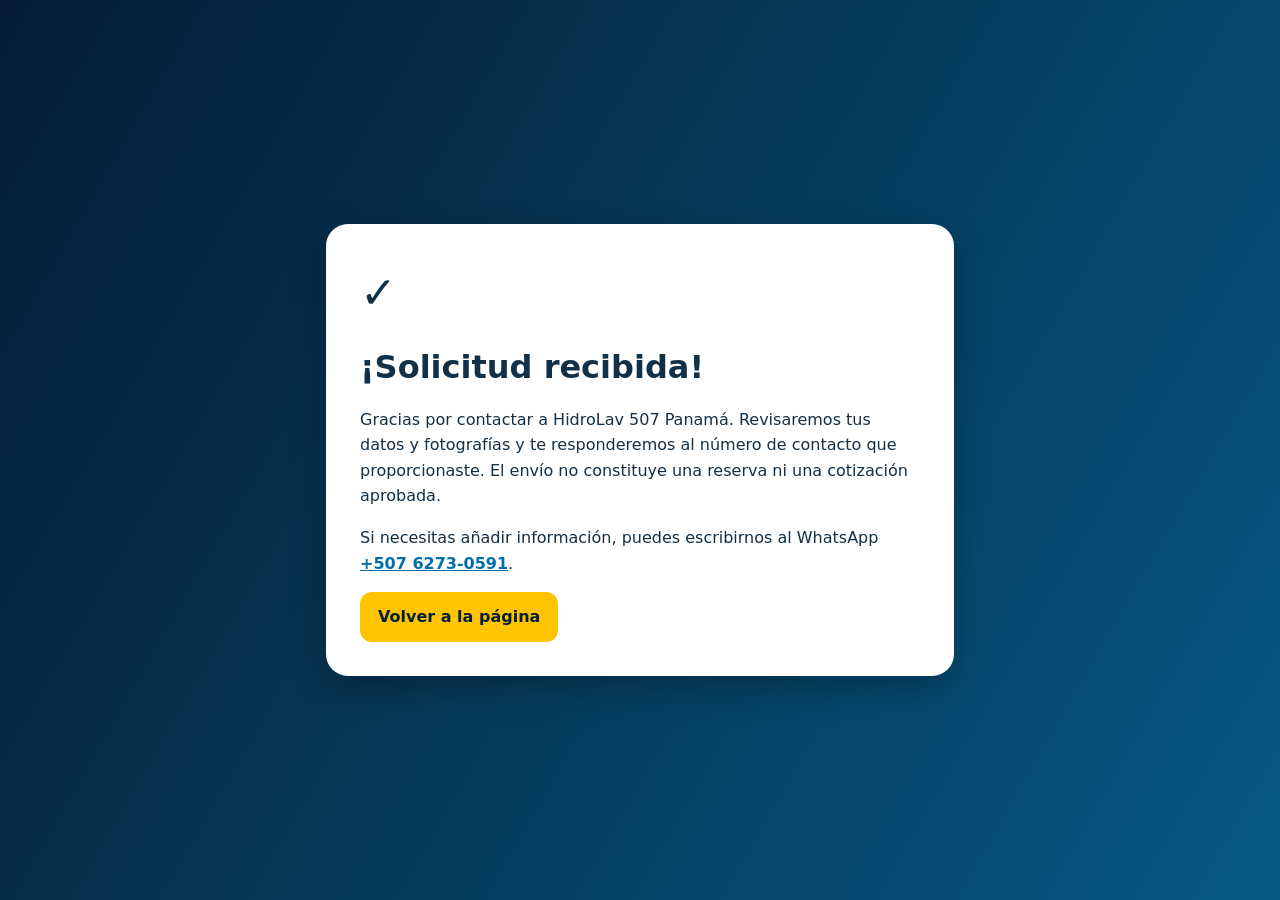
==== gracias.html @ 0bc1b6f4 "feat: preparar gracias.html para interacción y cotizaciones" ====
<!DOCTYPE html><html lang="es-PA"><head><meta charset="utf-8"><meta name="viewport" content="width=device-width, initial-scale=1"><meta name="robots" content="noindex"><title>Solicitud recibida | HidroLav 507</title><style>body{margin:0;min-height:100vh;display:grid;place-items:center;background:linear-gradient(120deg,#051c34,#065984);font:16px/1.6 system-ui;color:#123047}.card{width:min(560px,calc(100% - 32px));background:#fff;border-radius:22px;padding:34px;box-shadow:0 12px 35px #0004}.check{font-size:44px}h1{line-height:1.1}a{color:#006fac;font-weight:800}.btn{display:inline-block;background:#ffc400;color:#061d36;padding:12px 18px;border-radius:12px;text-decoration:none}</style></head><body><main class="card"><div class="check">✓</div><h1>¡Solicitud recibida!</h1><p>Gracias por contactar a HidroLav 507 Panamá. Revisaremos tus datos y fotografías y te responderemos al número de contacto que proporcionaste. El envío no constituye una reserva ni una cotización aprobada.</p><p>Si necesitas añadir información, puedes escribirnos al WhatsApp <a href="https://wa.me/50762730591">+507 6273-0591</a>.</p><a class="btn" href="/">Volver a la página</a></main></body></html>
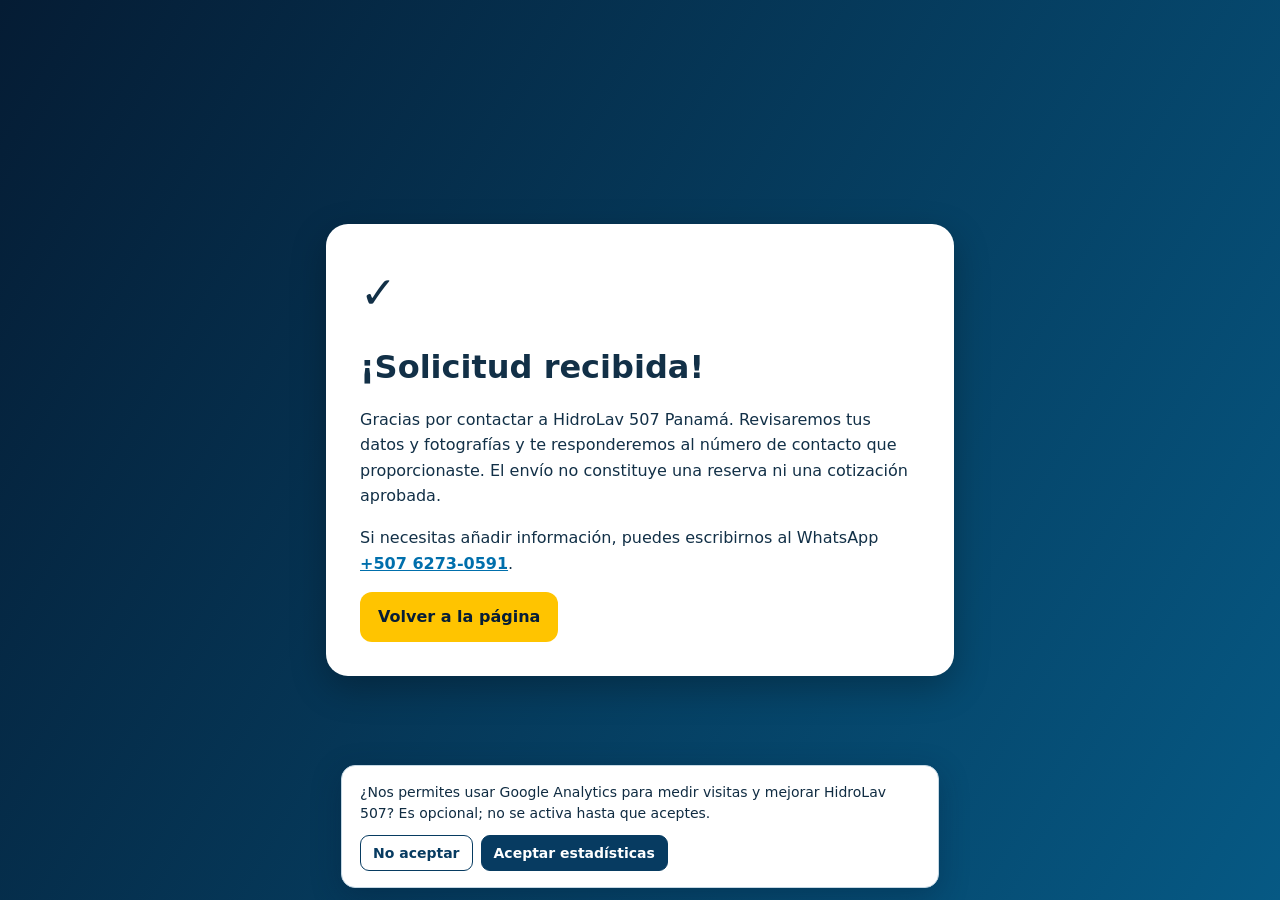
==== commit 483029c9: "feat: confirmar medición y transparencia de privacidad en gracias.html" ====
--- a/gracias.html
+++ b/gracias.html
@@ -1 +1 @@
-<!DOCTYPE html><html lang="es-PA"><head><meta charset="utf-8"><meta name="viewport" content="width=device-width, initial-scale=1"><meta name="robots" content="noindex"><title>Solicitud recibida | HidroLav 507</title><style>body{margin:0;min-height:100vh;display:grid;place-items:center;background:linear-gradient(120deg,#051c34,#065984);font:16px/1.6 system-ui;color:#123047}.card{width:min(560px,calc(100% - 32px));background:#fff;border-radius:22px;padding:34px;box-shadow:0 12px 35px #0004}.check{font-size:44px}h1{line-height:1.1}a{color:#006fac;font-weight:800}.btn{display:inline-block;background:#ffc400;color:#061d36;padding:12px 18px;border-radius:12px;text-decoration:none}</style></head><body><main class="card"><div class="check">✓</div><h1>¡Solicitud recibida!</h1><p>Gracias por contactar a HidroLav 507 Panamá. Revisaremos tus datos y fotografías y te responderemos al número de contacto que proporcionaste. El envío no constituye una reserva ni una cotización aprobada.</p><p>Si necesitas añadir información, puedes escribirnos al WhatsApp <a href="https://wa.me/50762730591">+507 6273-0591</a>.</p><a class="btn" href="/">Volver a la página</a></main></body></html>+<!DOCTYPE html><html lang="es-PA"><head><meta charset="utf-8"><meta name="viewport" content="width=device-width, initial-scale=1"><meta name="robots" content="noindex"><title>Solicitud recibida | HidroLav 507</title><style>body{margin:0;min-height:100vh;display:grid;place-items:center;background:linear-gradient(120deg,#051c34,#065984);font:16px/1.6 system-ui;color:#123047}.card{width:min(560px,calc(100% - 32px));background:#fff;border-radius:22px;padding:34px;box-shadow:0 12px 35px #0004}.check{font-size:44px}h1{line-height:1.1}a{color:#006fac;font-weight:800}.btn{display:inline-block;background:#ffc400;color:#061d36;padding:12px 18px;border-radius:12px;text-decoration:none}</style></head><body><main class="card"><div class="check">✓</div><h1>¡Solicitud recibida!</h1><p>Gracias por contactar a HidroLav 507 Panamá. Revisaremos tus datos y fotografías y te responderemos al número de contacto que proporcionaste. El envío no constituye una reserva ni una cotización aprobada.</p><p>Si necesitas añadir información, puedes escribirnos al WhatsApp <a href="https://wa.me/50762730591">+507 6273-0591</a>.</p><a class="btn" href="/">Volver a la página</a></main><script defer src="/assets/analytics.js"></script></body></html>
